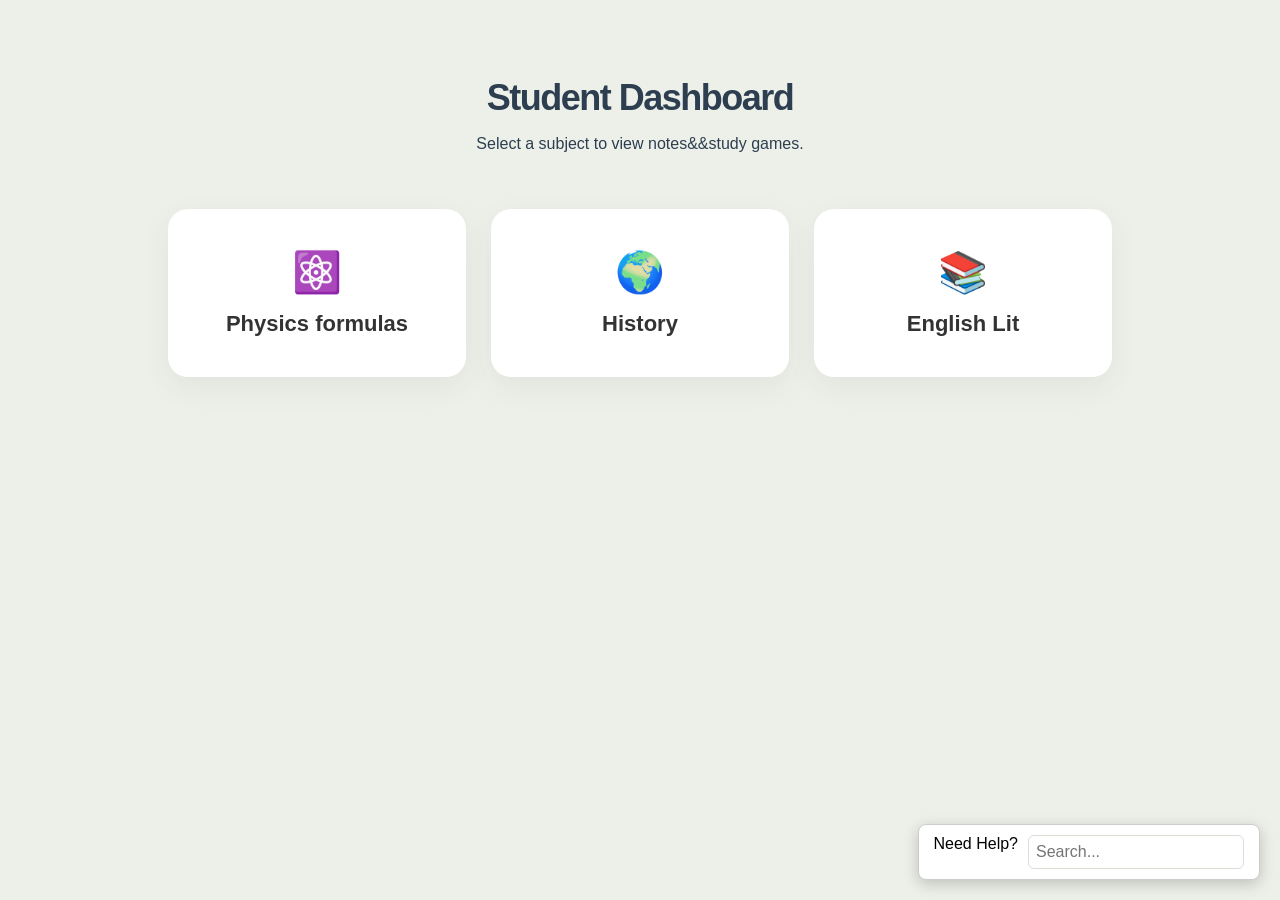
==== index.html @ b59f4414 "Fix Chromebook rendering source formatting" ====
<!DOCTYPE html>
<html lang="en">
<head>
    <meta charset="UTF-8">
    <meta name="viewport" content="width=device-width, initial-scale=1.0">
    <title>Student Study Portal</title>
    <style>
        /* --- GENERAL ACADEMIC THEME --- */
        body { margin: 0; padding: 0; font-family: 'Helvetica Neue', Arial, sans-serif; background-color: #e9ecef; height: 100vh; overflow: hidden; }
        #app-container { width: 100%; height: 100vh; display: flex; justify-content: center; }

        /* --- 1. HOME DASHBOARD --- */
        #home-view { width: 100%; max-width: 1000px; padding: 40px; display: flex; flex-direction: column; align-items: center; }
        #home-header { text-align: center; margin-bottom: 40px; color: #2c3e50; }
        #home-header h1 { font-size: 36px; margin: 0 0 10px 0; }
        
        #subject-grid { display: grid; grid-template-columns: repeat(auto-fit, minmax(250px, 1fr)); gap: 25px; width: 100%; }
        .subject-card { background: #fff; border-radius: 10px; padding: 30px 20px; text-align: center; box-shadow: 0 4px 6px rgba(0,0,0,0.05); cursor: pointer; border: 2px solid transparent; transition: all 0.2s; }
        .subject-card:hover { transform: translateY(-5px); box-shadow: 0 8px 15px rgba(0,0,0,0.1); border-color: #0d6efd; }
        .subject-icon { font-size: 40px; margin-bottom: 15px; }
        .subject-title { font-size: 22px; font-weight: bold; color: #333; margin: 0; }

        /* --- 2. SUBJECT VIEW & SIDEBAR --- */
        #subject-view { display: none; width: 100%; max-width: 1200px; background: #ffffff; box-shadow: 0 0 20px rgba(0,0,0,0.1); }
        #sidebar { width: 280px; background: #f8f9fa; border-right: 2px solid #dee2e6; display: flex; flex-direction: column; }
        #sidebar-header { padding: 20px; background: #2c3e50; color: white; font-size: 20px; font-weight: bold; text-align: center; }
        .unit-list { list-style: none; padding: 0; margin: 0; overflow-y: auto; flex-grow: 1; }
        .unit-item { padding: 15px 20px; border-bottom: 1px solid #e9ecef; cursor: pointer; color: #495057; font-weight: 500; }
        .unit-item:hover { background: #e2e6ea; }
        .unit-item.active { background: #d3e2f2; color: #0d6efd; border-left: 4px solid #0d6efd; }
        #btn-back-home { background: #e9ecef; border: none; padding: 15px; font-weight: bold; cursor: pointer; border-top: 2px solid #dee2e6; }
        #btn-back-home:hover { background: #dee2e6; }

        /* --- 3. MAIN CONTENT & TABS --- */
        #main-content { flex-grow: 1; display: flex; flex-direction: column; }
        #study-tabs { display: flex; background: #e9ecef; border-bottom: 2px solid #ccc; }
        .tab-btn { padding: 15px 30px; border: none; background: transparent; font-size: 16px; font-weight: bold; cursor: pointer; color: #555; }
        .tab-btn.active { background: #fff; color: #0d6efd; border-bottom: 3px solid #0d6efd; }
        .study-pane { display: none; flex-grow: 1; padding: 40px; overflow-y: auto; }
        .study-pane.active { display: block; }

        /* Notes Mode */
        #pane-notes { background-image: repeating-linear-gradient(transparent, transparent 29px, #00bfff 30px); background-size: 100% 30px; line-height: 30px; font-family: 'Georgia', serif; font-size: 18px; }
        #pane-notes h1 { background: white; display: inline-block; margin-top: 0; border-bottom: 2px solid #2c3e50; }
        #pane-notes p, #pane-notes ul, #pane-notes li { background: white; display: inline; box-shadow: 10px 0 0 white, -10px 0 0 white; }

        /* Flashcards Mode */
        #pane-flashcards { display: none; align-items: center; justify-content: center; flex-direction: column; background: #f4f6f8; }
        .flashcard-container { width: 500px; height: 300px; perspective: 1000px; cursor: pointer; margin-bottom: 20px; }
        .flashcard { width: 100%; height: 100%; transition: transform 0.6s; transform-style: preserve-3d; position: relative; }
        .flashcard.is-flipped { transform: rotateY(180deg); }
        .card-face { width: 100%; height: 100%; position: absolute; backface-visibility: hidden; display: flex; align-items: center; justify-content: center; padding: 30px; box-sizing: border-box; border-radius: 15px; box-shadow: 0 5px 15px rgba(0,0,0,0.1); font-size: 24px; text-align: center; background: white; border: 2px solid #dee2e6; }
        .card-back { transform: rotateY(180deg); background: #d3e2f2; color: #0d6efd; border-color: #0d6efd; font-size: 20px; overflow-y: auto;}
        .card-controls button { padding: 10px 20px; font-size: 16px; margin: 0 10px; cursor: pointer; }

        /* Match Mode */
        #pane-match { background: #f4f6f8; }
        .match-grid { display: grid; grid-template-columns: repeat(4, 1fr); gap: 15px; }
        .match-card { background: white; border: 2px solid #ccc; border-radius: 8px; padding: 20px; text-align: center; cursor: pointer; user-select: none; font-size: 14px; display: flex; align-items: center; justify-content: center; min-height: 80px; }
        .match-card.selected { border-color: #0d6efd; background: #e9ecef; }
        .match-card.matched { visibility: hidden; }

        /* --- 4. SECRET & ARCADE --- */
        #help-bar { position: fixed; bottom: 20px; right: 20px; background: white; padding: 10px 15px; border-radius: 8px; box-shadow: 0 4px 15px rgba(0,0,0,0.2); display: flex; gap: 10px; border: 1px solid #ccc; z-index: 100; }
        #arcade-portal { display: none; width: 100%; height: 100vh; background-color: #000; color: #fff; flex-direction: column; font-family: 'Courier New', Courier, monospace; }
        #game-header { padding: 15px; display: flex; justify-content: center; gap: 20px; background: #111; border-bottom: 2px solid #00ffcc; position: relative;}
        .game-tab { background: #222; border: 1px solid #555; padding: 10px 20px; cursor: pointer; font-weight: bold; }
        .game-tab.active { border-color: #00ffcc; color: #00ffcc; }
        #btn-exit-arcade { position: absolute; right: 20px; top: 15px; background: #ff4444; border: none; padding: 10px; cursor: pointer; font-weight: bold;}
        #game-container { flex-grow: 1; position: relative; display: flex; }
        canvas { flex-grow: 1; display: block; }
        #leaderboard-panel { width: 250px; background: #111; border-left: 2px solid #00ffcc; padding: 15px; overflow-y: auto; box-sizing: border-box; }
        #game-overlay { position: absolute; top: 0; left: 0; right: 250px; bottom: 0; background: rgba(0,0,0,0.85); display: flex; flex-direction: column; align-items: center; justify-content: center; z-index: 10;}
        .btn-arcade { background: #00ffcc; color: black; border: none; padding: 15px 30px; font-size: 18px; font-weight: bold; cursor: pointer; margin-top: 20px; transition: 0.2s;}
        .btn-arcade:hover { background: #00cca3; transform: scale(1.05); }
    /* Alpine arcade — all artwork is drawn locally on the canvas. */
:root { color-scheme: light; --cream:#f4f0d9; --accent:#e6c884; --ink:#152b28; }
* { box-sizing:border-box; } button,input { font:inherit; } button { touch-action:manipulation; } button:focus-visible,[tabindex]:focus-visible { outline:3px solid #dba842; outline-offset:4px; }
body { background:#edf0e9; } #home-view { padding:clamp(24px,6vw,80px) 28px; overflow:auto; } #home-header h1 { letter-spacing:-1.5px; } .subject-card { border-radius:20px; padding:38px 22px; box-shadow:0 10px 30px #243e2810; } #subject-view,#main-content { min-width:0; } #help-bar { max-width:calc(100% - 24px); } #secret-input { min-width:0; border:1px solid #d8dfd4; border-radius:6px; padding:7px; }
#arcade-portal { font-family:system-ui,-apple-system,'Segoe UI',sans-serif; background:#142a26; height:100dvh; color:var(--cream); }
#game-header { min-height:76px; flex-shrink:0; align-items:center; justify-content:flex-start; padding:16px 26px; gap:12px; background:#142a26; border-bottom:1px solid #ffffff15; }
.game-tab { font-size:13px; border:1px solid #ffffff20; border-radius:8px; color:#b5c5b9; background:transparent; padding:11px 18px; } .game-tab.active { color:#f3d38e; border-color:#b79a60; background:#e4c57e10; } #btn-exit-arcade { position:static; margin-left:auto; color:#b5c5b9; background:transparent; font-size:12px; border-radius:6px; }
#game-container { min-height:0; overflow:hidden; } #game-canvas { min-width:0; width:0; height:100%; background:#d9e7ed; }
#leaderboard-panel { width:278px; flex:0 0 278px; padding:28px 24px; background:#172f2a; border-left:1px solid #ffffff12; }
.eyebrow { font-size:10px; letter-spacing:2.5px; color:#bdc4a8; font-weight:700; }.garage-title { font-size:29px; font-weight:650; letter-spacing:-1px; margin:8px 0 12px; }.garage-copy { color:#aebfb0; font-size:12px; line-height:1.8; }.garage-car { width:100%; color:inherit; background:transparent; text-align:left; font:inherit; border:1px solid #ffffff12; border-radius:10px; padding:15px 12px; margin:10px 0; display:flex; align-items:center; gap:12px; }.garage-car:not(:disabled){cursor:pointer}.garage-car:not(:disabled):hover{background:#ffffff09;border-color:#ffffff35}.garage-car:focus-visible{outline:2px solid #e8d18c;outline-offset:2px}.garage-car.current { background:#ddc27b12; border-color:#b4a36c; }.garage-car.locked{opacity:.52}.car-swatch { width:36px; height:19px; border-radius:5px; border:3px solid #192e2f; outline:1px solid #ffffff20; box-shadow:0 4px #0c1d1a; }.garage-car b { font-size:12px; display:block; }.garage-car small { display:block; margin-top:5px; font-size:10px; color:#aebfb0; }.garage-car .owned { margin-left:auto; color:#ddc582; font-size:12px; }
#upgrade-button { width:100%; border:0; border-radius:8px; background:#e6c884; color:#25332b; font-size:12px; font-weight:750; padding:13px 5px; margin-top:8px; cursor:pointer; } #upgrade-button:disabled { opacity:.45; cursor:default; }.controls-note { padding-top:20px; margin-top:22px; border-top:1px solid #ffffff12; color:#b1c0b3; font-size:11px; line-height:2.2; }.controls-note kbd { color:#f2ecd4; }.best-row { display:flex; justify-content:space-between; margin-top:23px; font-size:10px; letter-spacing:1px; color:#c2c8b0; }
.clear-progress-zone{margin-top:26px;padding:20px 0 12px;border-top:1px solid #ffffff12}.clear-progress-zone p{margin:0 0 10px;color:#91a39a;font-size:10px;line-height:1.55}.clear-progress-button{width:100%;padding:11px 8px;border:1px solid #ffffff24;border-radius:8px;background:transparent;color:#aebbb4;font:650 11px system-ui;cursor:pointer}.clear-progress-button:hover{border-color:#d6967b;color:#f2c5b3;background:#a94c3214}.clear-progress-button.armed{border-color:#df7e62;color:#ffd0c2;background:#c6533728}
.location-select{margin-top:20px;padding-top:18px;border-top:1px solid #ffffff12}.location-select h4{margin:0 0 5px;font-size:11px;letter-spacing:1.2px;color:#e9e2bd}.location-select p{margin:0 0 10px;color:#91a39a;font-size:10px;line-height:1.5}.location-options{display:grid;grid-template-columns:repeat(3,1fr);gap:6px}.location-options button{padding:9px 3px;border:1px solid #ffffff20;border-radius:7px;background:#ffffff08;color:#d8dfd4;font:700 9px system-ui;cursor:pointer}.location-options button:hover:not(:disabled),.location-options button.current{border-color:#e2c576;background:#d5b45b24;color:#fff0b8}.location-options button:disabled{opacity:.38;cursor:default}.location-select.locked{opacity:.65}
#game-overlay { right:278px; background:linear-gradient(135deg,#132d27e8,#132d2794); backdrop-filter:blur(3px); padding:24px; text-align:center; } #overlay-title { max-width:570px; font-size:clamp(35px,5vw,70px); letter-spacing:-3px; line-height:1.02; margin:0 0 24px; color:#f8efd2; font-weight:750; } #overlay-desc { max-width:410px; font-size:14px; color:#d1dbc4; line-height:1.9; } .btn-arcade { border-radius:9px; padding:15px 34px; font-size:14px; font-family:inherit; background:#e6c884; color:#233b2f; }.btn-arcade:hover { background:#f1dca5; transform:translateY(-2px); }
#drift-hud { position:absolute; top:22px; left:24px; right:302px; display:flex; gap:25px; pointer-events:none; padding:17px 20px; border:1px solid #fff2; border-radius:12px; background:#132a25dd; backdrop-filter:blur(8px); }.hud-stat { display:flex; flex-direction:column; gap:4px; }.hud-stat span { font-size:9px; letter-spacing:1.8px; color:#bac6ac; }.hud-stat strong { font-size:27px; line-height:1; font-variant-numeric:tabular-nums; color:#f6edcf; }.hud-stat.speed { margin-left:auto; flex-direction:row; align-items:baseline; }.speed span { letter-spacing:.5px; }#hud-power-wrap{display:none;min-width:106px}#hud-power-wrap.active{display:flex}#hud-power{font-size:14px;color:#9fe9ff;letter-spacing:.5px;text-shadow:0 0 12px #6ee7ff80}
#road-label { position:absolute; bottom:27px; left:26px; color:#f8f0d3; text-shadow:0 2px 5px #102c21; font-size:12px; letter-spacing:2px; font-weight:750; pointer-events:none; } #road-label span { display:block; font-size:8px; letter-spacing:1.6px; margin-top:8px; opacity:.8; } #drift-message { position:absolute; top:124px; left:24px; right:302px; text-align:center; font-size:20px; font-weight:750; color:#f5dd96; text-shadow:0 2px 5px #132d27; pointer-events:none; } #pause-button { position:absolute; right:302px; bottom:24px; background:#172f2ae8; color:#f1e7c9; border:1px solid #fff3; border-radius:8px; padding:9px 15px; cursor:pointer; }
#touch-controls { display:none; position:absolute; bottom:16px; left:12px; right:12px; justify-content:space-between; gap:10px; } #touch-controls>div { display:flex; gap:7px; } #touch-controls button { border:1px solid #ffffff55; background:#172f2ade; color:#fff0c3; border-radius:12px; height:54px; min-width:49px; font-size:10px; font-weight:750; touch-action:none; user-select:none; } #touch-controls .gas { background:#ddc580; color:#17332b; } #touch-controls button:active { background:#8b9b68; }
#old-physics-control{position:absolute;left:16px;bottom:150px;display:flex;align-items:center;gap:8px;padding:9px 12px;border:1px solid #ffffff44;border-radius:10px;background:#172f2ade;color:#fff0c3;font:12px system-ui;cursor:pointer;} #old-physics-toggle{accent-color:#ddc580;} .is-zombies #old-physics-control{display:none;}
.is-zombies #drift-hud,.is-zombies #road-label,.is-zombies #drift-message,.is-zombies #touch-controls { display:none!important; }
@media(max-width:1000px) { #leaderboard-panel { width:220px; flex-basis:220px; padding:20px 16px; } #game-overlay { right:220px; } #drift-hud,#drift-message { right:240px; } #pause-button { right:240px; } }
@media(max-width:720px) { #game-header { min-height:62px; padding:10px; gap:5px; } .game-tab { padding:10px; font-size:11px; } #btn-exit-arcade { font-size:10px; padding:6px; } #leaderboard-panel { display:none; } #game-overlay { right:0; } #drift-hud { top:12px; left:12px; right:12px; padding:13px; } #drift-message { left:12px; right:12px; top:102px; } #pause-button { right:12px; bottom:85px; } #road-label { bottom:88px; left:15px; font-size:9px; } #touch-controls { display:flex; } #overlay-title { letter-spacing:-1.5px; } #sidebar { width:140px; flex-shrink:0; } .unit-item { padding:12px; font-size:12px; } .study-pane { padding:20px; } .tab-btn { padding:15px 10px; font-size:12px; } .flashcard-container { width:100%; max-width:500px; height:280px; } .card-face { font-size:18px; padding:18px; } .match-grid { grid-template-columns:repeat(2,1fr); } }
@media(pointer:coarse)&&(min-width:721px) { #touch-controls { display:flex; right:240px; } #road-label,#pause-button { bottom:85px; } }
@media(prefers-reduced-motion:reduce) { * { transition:none!important; } }

#game-container:not(.is-zombies) #leaderboard-panel { background:#203743; }
#game-container:not(.is-zombies) #drift-hud { background:#203743ed; }
#game-container:not(.is-zombies) #game-overlay { background:linear-gradient(135deg,#172e40e8,#203c4f91); }
#undead-game-frame { position:absolute; inset:0; z-index:50; width:100%; height:100%; border:0; background:#050606; }
#game-container.is-undead > :not(#undead-game-frame) { display:none!important; }
#undead-game-frame[hidden] { display:none!important; }
#web-undead-frame { position:absolute; inset:0; z-index:51; width:100%; height:100%; border:0; background:#050606; }
#game-container.is-web-undead > :not(#web-undead-frame) { display:none!important; }
#web-undead-frame[hidden] { display:none!important; }
#web-undead-frame { position:absolute; inset:0; z-index:51; width:100%; height:100%; border:0; background:#050606; }
#game-container.is-web-undead > :not(#web-undead-frame) { display:none!important; }
#web-undead-frame[hidden] { display:none!important; }
#web-undead-frame { position:absolute; inset:0; z-index:51; width:100%; height:100%; border:0; background:#050606; }
#game-container.is-web-undead > :not(#web-undead-frame) { display:none!important; }
#web-undead-frame[hidden] { display:none!important; }
#web-undead-frame { position:absolute; inset:0; z-index:51; width:100%; height:100%; border:0; background:#050606; }
#game-container.is-web-undead > :not(#web-undead-frame) { display:none!important; }
#web-undead-frame[hidden] { display:none!important; }
#web-undead-frame { position:absolute; inset:0; z-index:51; width:100%; height:100%; border:0; background:#050606; }
#game-container.is-web-undead > :not(#web-undead-frame) { display:none!important; }
#web-undead-frame[hidden] { display:none!important; }

/* KaTeX font styles. KaTeX is MIT licensed; bundled fonts retain their original license. */
@font-face{font-family:KaTeX_AMS;font-style:normal;font-weight:400;src:url([data-uri]) format("woff2"),url([data-uri]) format("woff"),url([data-uri]) format("truetype")}@font-face{font-family:KaTeX_Caligraphic;font-style:normal;font-weight:700;src:url([data-uri]) format("woff2"),url([data-uri]) format("woff"),url([data-uri]) format("truetype")}@font-face{font-family:KaTeX_Caligraphic;font-style:normal;font-weight:400;src:url([data-uri]) format("woff2"),url([data-uri]) format("woff"),url([data-uri]) format("truetype")}@font-face{font-family:KaTeX_Fraktur;font-style:normal;font-weight:700;src:url([data-uri]) format("woff2"),url([data-uri]) format("woff"),url([data-uri]) format("truetype")}@font-face{font-family:KaTeX_Fraktur;font-style:normal;font-weight:400;src:url([data-uri]) format("woff2"),url([data-uri]) format("woff"),url([data-uri]) format("truetype")}@font-face{font-family:KaTeX_Main;font-style:normal;font-weight:700;src:url([data-uri]) format("woff2"),url([data-uri]) format("woff"),url([data-uri]) format("truetype")}@font-face{font-family:KaTeX_Main;font-style:italic;font-weight:700;src:url([data-uri]) format("woff2"),url([data-uri]) format("woff"),url([data-uri]) format("truetype")}@font-face{font-family:KaTeX_Main;font-style:italic;font-weight:400;src:url([data-uri]) format("woff2"),url([data-uri]) format("woff"),url([data-uri]) format("truetype")}@font-face{font-family:KaTeX_Main;font-style:normal;font-weight:400;src:url([data-uri]) format("woff2"),url([data-uri]) format("woff"),url([data-uri]) format("truetype")}@font-face{font-family:KaTeX_Math;font-style:italic;font-weight:700;src:url([data-uri]) format("woff2"),url([data-uri]) format("woff"),url([data-uri]) format("truetype")}@font-face{font-family:KaTeX_Math;font-style:italic;font-weight:400;src:url([data-uri]) format("woff2"),url([data-uri]) format("woff"),url([data-uri]) format("truetype")}@font-face{font-family:"KaTeX_SansSerif";font-style:normal;font-weight:700;src:url([data-uri]) format("woff2"),url([data-uri]) format("woff"),url([data-uri]) format("truetype")}@font-face{font-family:"KaTeX_SansSerif";font-style:italic;font-weight:400;src:url([data-uri]) format("woff2"),url([data-uri]) format("woff"),url([data-uri]) format("truetype")}@font-face{font-family:"KaTeX_SansSerif";font-style:normal;font-weight:400;src:url([data-uri]) format("woff2"),url([data-uri]) format("woff"),url([data-uri]) format("truetype")}@font-face{font-family:KaTeX_Script;font-style:normal;font-weight:400;src:url([data-uri]) format("woff2"),url([data-uri]) format("woff"),url([data-uri]) format("truetype")}@font-face{font-family:KaTeX_Size1;font-style:normal;font-weight:400;src:url([data-uri]) format("woff2"),url([data-uri]) format("woff"),url([data-uri]) format("truetype")}@font-face{font-family:KaTeX_Size2;font-style:normal;font-weight:400;src:url([data-uri]) format("woff2"),url([data-uri]) format("woff"),url([data-uri]) format("truetype")}@font-face{font-family:KaTeX_Size3;font-style:normal;font-weight:400;src:url([data-uri]) format("woff2"),url([data-uri]) format("woff"),url([data-uri]) format("truetype")}@font-face{font-family:KaTeX_Size4;font-style:normal;font-weight:400;src:url([data-uri]) format("woff2"),url([data-uri]) format("woff"),url([data-uri]) format("truetype")}@font-face{font-family:KaTeX_Typewriter;font-style:normal;font-weight:400;src:url([data-uri]) format("woff2"),url([data-uri]) format("woff"),url([data-uri]) format("truetype")}.katex{font:normal 1.21em KaTeX_Main,Times New Roman,serif;line-height:1.2;text-indent:0;text-rendering:auto}.katex *{-ms-high-contrast-adjust:none!important;border-color:currentColor}.katex .katex-version:after{content:"0.16.22"}.katex .katex-mathml{clip:rect(1px,1px,1px,1px);border:0;height:1px;overflow:hidden;padding:0;position:absolute;width:1px}.katex .katex-html>.newline{display:block}.katex .base{position:relative;white-space:nowrap;width:-webkit-min-content;width:-moz-min-content;width:min-content}.katex .base,.katex .strut{display:inline-block}.katex .textbf{font-weight:700}.katex .textit{font-style:italic}.katex .textrm{font-family:KaTeX_Main}.katex .textsf{font-family:KaTeX_SansSerif}.katex .texttt{font-family:KaTeX_Typewriter}.katex .mathnormal{font-family:KaTeX_Math;font-style:italic}.katex .mathit{font-family:KaTeX_Main;font-style:italic}.katex .mathrm{font-style:normal}.katex .mathbf{font-family:KaTeX_Main;font-weight:700}.katex .boldsymbol{font-family:KaTeX_Math;font-style:italic;font-weight:700}.katex .amsrm,.katex .mathbb,.katex .textbb{font-family:KaTeX_AMS}.katex .mathcal{font-family:KaTeX_Caligraphic}.katex .mathfrak,.katex .textfrak{font-family:KaTeX_Fraktur}.katex .mathboldfrak,.katex .textboldfrak{font-family:KaTeX_Fraktur;font-weight:700}.katex .mathtt{font-family:KaTeX_Typewriter}.katex .mathscr,.katex .textscr{font-family:KaTeX_Script}.katex .mathsf,.katex .textsf{font-family:KaTeX_SansSerif}.katex .mathboldsf,.katex .textboldsf{font-family:KaTeX_SansSerif;font-weight:700}.katex .mathitsf,.katex .mathsfit,.katex .textitsf{font-family:KaTeX_SansSerif;font-style:italic}.katex .mainrm{font-family:KaTeX_Main;font-style:normal}.katex .vlist-t{border-collapse:collapse;display:inline-table;table-layout:fixed}.katex .vlist-r{display:table-row}.katex .vlist{display:table-cell;position:relative;vertical-align:bottom}.katex .vlist>span{display:block;height:0;position:relative}.katex .vlist>span>span{display:inline-block}.katex .vlist>span>.pstrut{overflow:hidden;width:0}.katex .vlist-t2{margin-right:-2px}.katex .vlist-s{display:table-cell;font-size:1px;min-width:2px;vertical-align:bottom;width:2px}.katex .vbox{align-items:baseline;display:inline-flex;flex-direction:column}.katex .hbox{width:100%}.katex .hbox,.katex .thinbox{display:inline-flex;flex-direction:row}.katex .thinbox{max-width:0;width:0}.katex .msupsub{text-align:left}.katex .mfrac>span>span{text-align:center}.katex .mfrac .frac-line{border-bottom-style:solid;display:inline-block;width:100%}.katex .hdashline,.katex .hline,.katex .mfrac .frac-line,.katex .overline .overline-line,.katex .rule,.katex .underline .underline-line{min-height:1px}.katex .mspace{display:inline-block}.katex .clap,.katex .llap,.katex .rlap{position:relative;width:0}.katex .clap>.inner,.katex .llap>.inner,.katex .rlap>.inner{position:absolute}.katex .clap>.fix,.katex .llap>.fix,.katex .rlap>.fix{display:inline-block}.katex .llap>.inner{right:0}.katex .clap>.inner,.katex .rlap>.inner{left:0}.katex .clap>.inner>span{margin-left:-50%;margin-right:50%}.katex .rule{border:0 solid;display:inline-block;position:relative}.katex .hline,.katex .overline .overline-line,.katex .underline .underline-line{border-bottom-style:solid;display:inline-block;width:100%}.katex .hdashline{border-bottom-style:dashed;display:inline-block;width:100%}.katex .sqrt>.root{margin-left:.2777777778em;margin-right:-.5555555556em}.katex .fontsize-ensurer.reset-size1.size1,.katex .sizing.reset-size1.size1{font-size:1em}.katex .fontsize-ensurer.reset-size1.size2,.katex .sizing.reset-size1.size2{font-size:1.2em}.katex .fontsize-ensurer.reset-size1.size3,.katex .sizing.reset-size1.size3{font-size:1.4em}.katex .fontsize-ensurer.reset-size1.size4,.katex .sizing.reset-size1.size4{font-size:1.6em}.katex .fontsize-ensurer.reset-size1.size5,.katex .sizing.reset-size1.size5{font-size:1.8em}.katex .fontsize-ensurer.reset-size1.size6,.katex .sizing.reset-size1.size6{font-size:2em}.katex .fontsize-ensurer.reset-size1.size7,.katex .sizing.reset-size1.size7{font-size:2.4em}.katex .fontsize-ensurer.reset-size1.size8,.katex .sizing.reset-size1.size8{font-size:2.88em}.katex .fontsize-ensurer.reset-size1.size9,.katex .sizing.reset-size1.size9{font-size:3.456em}.katex .fontsize-ensurer.reset-size1.size10,.katex .sizing.reset-size1.size10{font-size:4.148em}.katex .fontsize-ensurer.reset-size1.size11,.katex .sizing.reset-size1.size11{font-size:4.976em}.katex .fontsize-ensurer.reset-size2.size1,.katex .sizing.reset-size2.size1{font-size:.8333333333em}.katex .fontsize-ensurer.reset-size2.size2,.katex .sizing.reset-size2.size2{font-size:1em}.katex .fontsize-ensurer.reset-size2.size3,.katex .sizing.reset-size2.size3{font-size:1.1666666667em}.katex .fontsize-ensurer.reset-size2.size4,.katex .sizing.reset-size2.size4{font-size:1.3333333333em}.katex .fontsize-ensurer.reset-size2.size5,.katex .sizing.reset-size2.size5{font-size:1.5em}.katex .fontsize-ensurer.reset-size2.size6,.katex .sizing.reset-size2.size6{font-size:1.6666666667em}.katex .fontsize-ensurer.reset-size2.size7,.katex .sizing.reset-size2.size7{font-size:2em}.katex .fontsize-ensurer.reset-size2.size8,.katex .sizing.reset-size2.size8{font-size:2.4em}.katex .fontsize-ensurer.reset-size2.size9,.katex .sizing.reset-size2.size9{font-size:2.88em}.katex .fontsize-ensurer.reset-size2.size10,.katex .sizing.reset-size2.size10{font-size:3.4566666667em}.katex .fontsize-ensurer.reset-size2.size11,.katex .sizing.reset-size2.size11{font-size:4.1466666667em}.katex .fontsize-ensurer.reset-size3.size1,.katex .sizing.reset-size3.size1{font-size:.7142857143em}.katex .fontsize-ensurer.reset-size3.size2,.katex .sizing.reset-size3.size2{font-size:.8571428571em}.katex .fontsize-ensurer.reset-size3.size3,.katex .sizing.reset-size3.size3{font-size:1em}.katex .fontsize-ensurer.reset-size3.size4,.katex .sizing.reset-size3.size4{font-size:1.1428571429em}.katex .fontsize-ensurer.reset-size3.size5,.katex .sizing.reset-size3.size5{font-size:1.2857142857em}.katex .fontsize-ensurer.reset-size3.size6,.katex .sizing.reset-size3.size6{font-size:1.4285714286em}.katex .fontsize-ensurer.reset-size3.size7,.katex .sizing.reset-size3.size7{font-size:1.7142857143em}.katex .fontsize-ensurer.reset-size3.size8,.katex .sizing.reset-size3.size8{font-size:2.0571428571em}.katex .fontsize-ensurer.reset-size3.size9,.katex .sizing.reset-size3.size9{font-size:2.4685714286em}.katex .fontsize-ensurer.reset-size3.size10,.katex .sizing.reset-size3.size10{font-size:2.9628571429em}.katex .fontsize-ensurer.reset-size3.size11,.katex .sizing.reset-size3.size11{font-size:3.5542857143em}.katex .fontsize-ensurer.reset-size4.size1,.katex .sizing.reset-size4.size1{font-size:.625em}.katex .fontsize-ensurer.reset-size4.size2,.katex .sizing.reset-size4.size2{font-size:.75em}.katex .fontsize-ensurer.reset-size4.size3,.katex .sizing.reset-size4.size3{font-size:.875em}.katex .fontsize-ensurer.reset-size4.size4,.katex .sizing.reset-size4.size4{font-size:1em}.katex .fontsize-ensurer.reset-size4.size5,.katex .sizing.reset-size4.size5{font-size:1.125em}.katex .fontsize-ensurer.reset-size4.size6,.katex .sizing.reset-size4.size6{font-size:1.25em}.katex .fontsize-ensurer.reset-size4.size7,.katex .sizing.reset-size4.size7{font-size:1.5em}.katex .fontsize-ensurer.reset-size4.size8,.katex .sizing.reset-size4.size8{font-size:1.8em}.katex .fontsize-ensurer.reset-size4.size9,.katex .sizing.reset-size4.size9{font-size:2.16em}.katex .fontsize-ensurer.reset-size4.size10,.katex .sizing.reset-size4.size10{font-size:2.5925em}.katex .fontsize-ensurer.reset-size4.size11,.katex .sizing.reset-size4.size11{font-size:3.11em}.katex .fontsize-ensurer.reset-size5.size1,.katex .sizing.reset-size5.size1{font-size:.5555555556em}.katex .fontsize-ensurer.reset-size5.size2,.katex .sizing.reset-size5.size2{font-size:.6666666667em}.katex .fontsize-ensurer.reset-size5.size3,.katex .sizing.reset-size5.size3{font-size:.7777777778em}.katex .fontsize-ensurer.reset-size5.size4,.katex .sizing.reset-size5.size4{font-size:.8888888889em}.katex .fontsize-ensurer.reset-size5.size5,.katex .sizing.reset-size5.size5{font-size:1em}.katex .fontsize-ensurer.reset-size5.size6,.katex .sizing.reset-size5.size6{font-size:1.1111111111em}.katex .fontsize-ensurer.reset-size5.size7,.katex .sizing.reset-size5.size7{font-size:1.3333333333em}.katex .fontsize-ensurer.reset-size5.size8,.katex .sizing.reset-size5.size8{font-size:1.6em}.katex .fontsize-ensurer.reset-size5.size9,.katex .sizing.reset-size5.size9{font-size:1.92em}.katex .fontsize-ensurer.reset-size5.size10,.katex .sizing.reset-size5.size10{font-size:2.3044444444em}.katex .fontsize-ensurer.reset-size5.size11,.katex .sizing.reset-size5.size11{font-size:2.7644444444em}.katex .fontsize-ensurer.reset-size6.size1,.katex .sizing.reset-size6.size1{font-size:.5em}.katex .fontsize-ensurer.reset-size6.size2,.katex .sizing.reset-size6.size2{font-size:.6em}.katex .fontsize-ensurer.reset-size6.size3,.katex .sizing.reset-size6.size3{font-size:.7em}.katex .fontsize-ensurer.reset-size6.size4,.katex .sizing.reset-size6.size4{font-size:.8em}.katex .fontsize-ensurer.reset-size6.size5,.katex .sizing.reset-size6.size5{font-size:.9em}.katex .fontsize-ensurer.reset-size6.size6,.katex .sizing.reset-size6.size6{font-size:1em}.katex .fontsize-ensurer.reset-size6.size7,.katex .sizing.reset-size6.size7{font-size:1.2em}.katex .fontsize-ensurer.reset-size6.size8,.katex .sizing.reset-size6.size8{font-size:1.44em}.katex .fontsize-ensurer.reset-size6.size9,.katex .sizing.reset-size6.size9{font-size:1.728em}.katex .fontsize-ensurer.reset-size6.size10,.katex .sizing.reset-size6.size10{font-size:2.074em}.katex .fontsize-ensurer.reset-size6.size11,.katex .sizing.reset-size6.size11{font-size:2.488em}.katex .fontsize-ensurer.reset-size7.size1,.katex .sizing.reset-size7.size1{font-size:.4166666667em}.katex .fontsize-ensurer.reset-size7.size2,.katex .sizing.reset-size7.size2{font-size:.5em}.katex .fontsize-ensurer.reset-size7.size3,.katex .sizing.reset-size7.size3{font-size:.5833333333em}.katex .fontsize-ensurer.reset-size7.size4,.katex .sizing.reset-size7.size4{font-size:.6666666667em}.katex .fontsize-ensurer.reset-size7.size5,.katex .sizing.reset-size7.size5{font-size:.75em}.katex .fontsize-ensurer.reset-size7.size6,.katex .sizing.reset-size7.size6{font-size:.8333333333em}.katex .fontsize-ensurer.reset-size7.size7,.katex .sizing.reset-size7.size7{font-size:1em}.katex .fontsize-ensurer.reset-size7.size8,.katex .sizing.reset-size7.size8{font-size:1.2em}.katex .fontsize-ensurer.reset-size7.size9,.katex .sizing.reset-size7.size9{font-size:1.44em}.katex .fontsize-ensurer.reset-size7.size10,.katex .sizing.reset-size7.size10{font-size:1.7283333333em}.katex .fontsize-ensurer.reset-size7.size11,.katex .sizing.reset-size7.size11{font-size:2.0733333333em}.katex .fontsize-ensurer.reset-size8.size1,.katex .sizing.reset-size8.size1{font-size:.3472222222em}.katex .fontsize-ensurer.reset-size8.size2,.katex .sizing.reset-size8.size2{font-size:.4166666667em}.katex .fontsize-ensurer.reset-size8.size3,.katex .sizing.reset-size8.size3{font-size:.4861111111em}.katex .fontsize-ensurer.reset-size8.size4,.katex .sizing.reset-size8.size4{font-size:.5555555556em}.katex .fontsize-ensurer.reset-size8.size5,.katex .sizing.reset-size8.size5{font-size:.625em}.katex .fontsize-ensurer.reset-size8.size6,.katex .sizing.reset-size8.size6{font-size:.6944444444em}.katex .fontsize-ensurer.reset-size8.size7,.katex .sizing.reset-size8.size7{font-size:.8333333333em}.katex .fontsize-ensurer.reset-size8.size8,.katex .sizing.reset-size8.size8{font-size:1em}.katex .fontsize-ensurer.reset-size8.size9,.katex .sizing.reset-size8.size9{font-size:1.2em}.katex .fontsize-ensurer.reset-size8.size10,.katex .sizing.reset-size8.size10{font-size:1.4402777778em}.katex .fontsize-ensurer.reset-size8.size11,.katex .sizing.reset-size8.size11{font-size:1.7277777778em}.katex .fontsize-ensurer.reset-size9.size1,.katex .sizing.reset-size9.size1{font-size:.2893518519em}.katex .fontsize-ensurer.reset-size9.size2,.katex .sizing.reset-size9.size2{font-size:.3472222222em}.katex .fontsize-ensurer.reset-size9.size3,.katex .sizing.reset-size9.size3{font-size:.4050925926em}.katex .fontsize-ensurer.reset-size9.size4,.katex .sizing.reset-size9.size4{font-size:.462962963em}.katex .fontsize-ensurer.reset-size9.size5,.katex .sizing.reset-size9.size5{font-size:.5208333333em}.katex .fontsize-ensurer.reset-size9.size6,.katex .sizing.reset-size9.size6{font-size:.5787037037em}.katex .fontsize-ensurer.reset-size9.size7,.katex .sizing.reset-size9.size7{font-size:.6944444444em}.katex .fontsize-ensurer.reset-size9.size8,.katex .sizing.reset-size9.size8{font-size:.8333333333em}.katex .fontsize-ensurer.reset-size9.size9,.katex .sizing.reset-size9.size9{font-size:1em}.katex .fontsize-ensurer.reset-size9.size10,.katex .sizing.reset-size9.size10{font-size:1.2002314815em}.katex .fontsize-ensurer.reset-size9.size11,.katex .sizing.reset-size9.size11{font-size:1.4398148148em}.katex .fontsize-ensurer.reset-size10.size1,.katex .sizing.reset-size10.size1{font-size:.2410800386em}.katex .fontsize-ensurer.reset-size10.size2,.katex .sizing.reset-size10.size2{font-size:.2892960463em}.katex .fontsize-ensurer.reset-size10.size3,.katex .sizing.reset-size10.size3{font-size:.337512054em}.katex .fontsize-ensurer.reset-size10.size4,.katex .sizing.reset-size10.size4{font-size:.3857280617em}.katex .fontsize-ensurer.reset-size10.size5,.katex .sizing.reset-size10.size5{font-size:.4339440694em}.katex .fontsize-ensurer.reset-size10.size6,.katex .sizing.reset-size10.size6{font-size:.4821600771em}.katex .fontsize-ensurer.reset-size10.size7,.katex .sizing.reset-size10.size7{font-size:.5785920926em}.katex .fontsize-ensurer.reset-size10.size8,.katex .sizing.reset-size10.size8{font-size:.6943105111em}.katex .fontsize-ensurer.reset-size10.size9,.katex .sizing.reset-size10.size9{font-size:.8331726133em}.katex .fontsize-ensurer.reset-size10.size10,.katex .sizing.reset-size10.size10{font-size:1em}.katex .fontsize-ensurer.reset-size10.size11,.katex .sizing.reset-size10.size11{font-size:1.1996142719em}.katex .fontsize-ensurer.reset-size11.size1,.katex .sizing.reset-size11.size1{font-size:.2009646302em}.katex .fontsize-ensurer.reset-size11.size2,.katex .sizing.reset-size11.size2{font-size:.2411575563em}.katex .fontsize-ensurer.reset-size11.size3,.katex .sizing.reset-size11.size3{font-size:.2813504823em}.katex .fontsize-ensurer.reset-size11.size4,.katex .sizing.reset-size11.size4{font-size:.3215434084em}.katex .fontsize-ensurer.reset-size11.size5,.katex .sizing.reset-size11.size5{font-size:.3617363344em}.katex .fontsize-ensurer.reset-size11.size6,.katex .sizing.reset-size11.size6{font-size:.4019292605em}.katex .fontsize-ensurer.reset-size11.size7,.katex .sizing.reset-size11.size7{font-size:.4823151125em}.katex .fontsize-ensurer.reset-size11.size8,.katex .sizing.reset-size11.size8{font-size:.578778135em}.katex .fontsize-ensurer.reset-size11.size9,.katex .sizing.reset-size11.size9{font-size:.6945337621em}.katex .fontsize-ensurer.reset-size11.size10,.katex .sizing.reset-size11.size10{font-size:.8336012862em}.katex .fontsize-ensurer.reset-size11.size11,.katex .sizing.reset-size11.size11{font-size:1em}.katex .delimsizing.size1{font-family:KaTeX_Size1}.katex .delimsizing.size2{font-family:KaTeX_Size2}.katex .delimsizing.size3{font-family:KaTeX_Size3}.katex .delimsizing.size4{font-family:KaTeX_Size4}.katex .delimsizing.mult .delim-size1>span{font-family:KaTeX_Size1}.katex .delimsizing.mult .delim-size4>span{font-family:KaTeX_Size4}.katex .nulldelimiter{display:inline-block;width:.12em}.katex .delimcenter,.katex .op-symbol{position:relative}.katex .op-symbol.small-op{font-family:KaTeX_Size1}.katex .op-symbol.large-op{font-family:KaTeX_Size2}.katex .accent>.vlist-t,.katex .op-limits>.vlist-t{text-align:center}.katex .accent .accent-body{position:relative}.katex .accent .accent-body:not(.accent-full){width:0}.katex .overlay{display:block}.katex .mtable .vertical-separator{display:inline-block;min-width:1px}.katex .mtable .arraycolsep{display:inline-block}.katex .mtable .col-align-c>.vlist-t{text-align:center}.katex .mtable .col-align-l>.vlist-t{text-align:left}.katex .mtable .col-align-r>.vlist-t{text-align:right}.katex .svg-align{text-align:left}.katex svg{fill:currentColor;stroke:currentColor;fill-rule:nonzero;fill-opacity:1;stroke-width:1;stroke-linecap:butt;stroke-linejoin:miter;stroke-miterlimit:4;stroke-dasharray:none;stroke-dashoffset:0;stroke-opacity:1;display:block;height:inherit;position:absolute;width:100%}.katex svg path{stroke:none}.katex img{border-style:none;max-height:none;max-width:none;min-height:0;min-width:0}.katex .stretchy{display:block;overflow:hidden;position:relative;width:100%}.katex .stretchy:after,.katex .stretchy:before{content:""}.katex .hide-tail{overflow:hidden;position:relative;width:100%}.katex .halfarrow-left{left:0;overflow:hidden;position:absolute;width:50.2%}.katex .halfarrow-right{overflow:hidden;position:absolute;right:0;width:50.2%}.katex .brace-left{left:0;overflow:hidden;position:absolute;width:25.1%}.katex .brace-center{left:25%;overflow:hidden;position:absolute;width:50%}.katex .brace-right{overflow:hidden;position:absolute;right:0;width:25.1%}.katex .x-arrow-pad{padding:0 .5em}.katex .cd-arrow-pad{padding:0 .55556em 0 .27778em}.katex .mover,.katex .munder,.katex .x-arrow{text-align:center}.katex .boxpad{padding:0 .3em}.katex .fbox,.katex .fcolorbox{border:.04em solid;box-sizing:border-box}.katex .cancel-pad{padding:0 .2em}.katex .cancel-lap{margin-left:-.2em;margin-right:-.2em}.katex .sout{border-bottom-style:solid;border-bottom-width:.08em}.katex .angl{border-right:.049em solid;border-top:.049em solid;box-sizing:border-box;margin-right:.03889em}.katex .anglpad{padding:0 .03889em}.katex .eqn-num:before{content:"(" counter(katexEqnNo) ")";counter-increment:katexEqnNo}.katex .mml-eqn-num:before{content:"(" counter(mmlEqnNo) ")";counter-increment:mmlEqnNo}.katex .mtr-glue{width:50%}.katex .cd-vert-arrow{display:inline-block;position:relative}.katex .cd-label-left{display:inline-block;position:absolute;right:calc(50% + .3em);text-align:left}.katex .cd-label-right{display:inline-block;left:calc(50% + .3em);position:absolute;text-align:right}.katex-display{display:block;margin:1em 0;text-align:center}.katex-display>.katex{display:block;text-align:center;white-space:nowrap}.katex-display>.katex>.katex-html{display:block;position:relative}.katex-display>.katex>.katex-html>.tag{position:absolute;right:0}.katex-display.leqno>.katex>.katex-html>.tag{left:0;right:auto}.katex-display.fleqn>.katex{padding-left:2em;text-align:left}body{counter-reset:katexEqnNo mmlEqnNo}

#physics-search:not([hidden]){display:block;margin:14px;padding:11px;width:calc(100% - 28px);border:1px solid #ccd8cf;border-radius:8px;font-size:13px}.formula-subject .unit-item{font-size:13px;padding:12px 18px}.formula-subject #pane-notes{background:#f5f7f3;padding:26px}.formula-subject #note-body{display:block;font:15px/1.5 system-ui;background:none;box-shadow:none}.formula-subject #note-title{font:700 27px system-ui;background:none;border:0;margin:0}.formula-intro{color:#66776c;font-size:12px;margin-bottom:24px}.formula-grid{display:grid;grid-template-columns:repeat(auto-fit,minmax(min(100%,300px),1fr));gap:16px}.formula-item{min-width:0;background:#e5f1fb;border:1px solid #dde5dc;border-radius:12px;padding:18px;overflow:auto}.formula-item h3{font:600 12px system-ui;color:#577062;margin:0 0 16px}.formula-item .katex-display{margin:0;text-align:left;overflow-x:auto;overflow-y:hidden;padding:8px 0}.formula-item[hidden],.formula-subject .unit-item[hidden]{display:none}.formula-item code{white-space:pre-wrap}

/* Avoid expensive compositing over a continuously changing canvas. */
#drift-hud,#game-overlay { backdrop-filter:none; }
.formula-item { content-visibility:auto; contain-intrinsic-size:auto 180px; }
#main-content,.study-pane { min-height:0; }
@media(max-height:800px)&&(min-width:721px) {
    #leaderboard-panel { padding-top:16px; padding-bottom:16px; }
    .garage-car { padding:10px; margin:7px 0; }
    .controls-note { margin-top:12px; padding-top:12px; }
}
</style>
</head>
<body>

    <!-- PORTAL -->
    <div id="app-container">
        <!-- HOME -->
        <div id="home-view">
            <div id="home-header">
                <h1>Student Dashboard</h1>
                <p>Select a subject to view notes&&study games.</p>
            </div>
            <div id="subject-grid">
                <div class="subject-card" data-subject="physics">
                    <div class="subject-icon">⚛️</div><h3 class="subject-title">Physics 101</h3>
                </div>
                <div class="subject-card" data-subject="history">
                    <div class="subject-icon">🌍</div><h3 class="subject-title">History</h3>
                </div>
                <div class="subject-card" data-subject="english">
                    <div class="subject-icon">📚</div><h3 class="subject-title">English Lit</h3>
                </div>
            </div>
        </div>

        <!-- SUBJECT NOTES -->
        <div id="subject-view">
            <div id="sidebar">
                <div id="sidebar-header">Subject Name</div>
                <input id="physics-search" hidden type="search" placeholder="Find a physics topic…" aria-label="Find a physics topic"><ul class="unit-list" id="sidebar-unit-list"></ul>
                <button id="btn-back-home">← Back to Dashboard</button>
            </div>
            <div id="main-content">
                <div id="study-tabs">
                    <button class="tab-btn active" data-target="pane-notes">Notes</button>
                    <button class="tab-btn" data-target="pane-flashcards">Flashcards</button>
                    <button class="tab-btn" data-target="pane-match">Match Game</button>
                </div>
                
                <div id="pane-notes" class="study-pane active">
                    <h1 id="note-title">Unit Title</h1><br>
                    <div id="note-body">Select a unit.</div>
                </div>

                <div id="pane-flashcards" class="study-pane">
                    <div class="flashcard-container" id="fc-container">
                        <div class="flashcard" id="fc-card">
                            <div class="card-face card-front" id="fc-front">Term</div>
                            <div class="card-face card-back" id="fc-back">Definition</div>
                        </div>
                    </div>
                    <div class="card-controls">
                        <button id="btn-fc-prev">Previous</button>
                        <span id="fc-counter">1 / 1</span>
                        <button id="btn-fc-next">Next</button>
                    </div>
                </div>

                <div id="pane-match" class="study-pane">
                    <h2 style="text-align:center; margin-top:0;">Match the terms to their definitions!</h2>
                    <div class="match-grid" id="match-grid"></div>
                </div>
            </div>
        </div>
    </div>

    <!-- SECRET TRIGGER -->
    <div id="help-bar">
        <span>Need Help?</span>
        <input type="text" id="secret-input" placeholder="Search..." autocomplete="off">
    </div>

    <!-- ARCADE -->
    <div id="arcade-portal">
        <div id="game-header">
            <button class="game-tab active" data-game="drift">↟ Mountain Pass</button>
            <button class="game-tab" data-game="zombies">Mutant Raid</button>
            <button class="game-tab" type="button" onclick="event.stopImmediatePropagation(); showUndeadGame(this)">Undead Invasion</button>
            <button class="game-tab" type="button" onclick="event.stopImmediatePropagation(); showWebUndeadGame(this)">Undead Invasion Online</button>
            <button class="game-tab" type="button" onclick="event.stopImmediatePropagation(); showWebUndeadGame(this)">Undead Invasion Online</button>
            <button class="game-tab" type="button" onclick="event.stopImmediatePropagation(); showWebUndeadGame(this)">Undead Invasion Online</button>
            <button class="game-tab" type="button" onclick="event.stopImmediatePropagation(); showWebUndeadGame(this)">Undead Invasion Online</button>
            <button class="game-tab" type="button" onclick="event.stopImmediatePropagation(); showWebUndeadGame(this)">Undead Invasion Online</button>
            <button id="btn-exit-arcade">Back to study ↗</button>
        </div>
        <div id="game-container">
            <canvas id="game-canvas" aria-label="Mountain drift driving game"></canvas>
            <iframe id="undead-game-frame" src="undead-invasion.html?embedded=1" title="Undead Invasion" hidden></iframe>
            <iframe id="web-undead-frame" src="https://www.undead-invasion.com/" title="Undead Invasion Online" allow="fullscreen; autoplay" referrerpolicy="strict-origin-when-cross-origin" hidden></iframe>
            <iframe id="web-undead-frame" src="https://www.undead-invasion.com/" title="Undead Invasion Online" allow="fullscreen; autoplay" referrerpolicy="strict-origin-when-cross-origin" hidden></iframe>
            <iframe id="web-undead-frame" src="https://www.undead-invasion.com/" title="Undead Invasion Online" allow="fullscreen; autoplay" referrerpolicy="strict-origin-when-cross-origin" hidden></iframe>
            <iframe id="web-undead-frame" src="https://www.undead-invasion.com/" title="Undead Invasion Online" allow="fullscreen; autoplay" referrerpolicy="strict-origin-when-cross-origin" hidden></iframe>
            <iframe id="web-undead-frame" src="https://www.undead-invasion.com/" title="Undead Invasion Online" allow="fullscreen; autoplay" referrerpolicy="strict-origin-when-cross-origin" hidden></iframe>
            <div id="drift-hud"><div class="hud-stat"><span>DRIFT SCORE</span><strong id="hud-score">0</strong></div><div class="hud-stat"><span>COINS</span><strong id="hud-coins">0</strong></div><div class="hud-stat"><span>DISTANCE</span><strong id="hud-distance">0.00</strong><span>KM</span></div><div class="hud-stat" id="hud-power-wrap"><span>POWER-UP</span><strong id="hud-power"></strong></div><div class="hud-stat speed"><strong id="hud-speed">0</strong><span>KM/H</span></div></div>
            <div id="drift-message" role="status"></div>
            <div id="road-label">↟ PINECREST PASS <span>−8°C · FROZEN PASS</span></div>
            <button id="pause-button" aria-label="Pause game">Ⅱ</button>
            <label id="old-physics-control"><input type="checkbox" id="old-physics-toggle" onchange="setOldDriftPhysics(this.checked)"> old physics(for simon)</label><div id="touch-controls"><div><button data-key="ArrowLeft" aria-label="Steer left">◀</button><button data-key="ArrowRight" aria-label="Steer right">▶</button></div><div><button id="drift-view-button" onclick="toggleDriftView()" aria-label="Toggle third-person camera" aria-pressed="false">3D VIEW · V</button><button id="touch-upgrade" aria-label="Upgrade car">UP</button><button data-key="Space">DRIFT</button><button data-key="ArrowDown">BRAKE</button><button data-key="ArrowUp" class="gas">GAS</button></div></div>
            <div id="leaderboard-panel">
                <!-- Content gets injected dynamically based on game -->
            </div>
            <div id="game-overlay">
                <h2 id="overlay-title">Mountain Pass Drift</h2>
                <p id="overlay-desc" style="text-align: center;">W/Up = Gas | S/Down = Brake<br>A/D = Steer<br><br>Slide sideways at high speeds to score Drift Points.<br>Stay clear of the snowbanks!</p>
                <button class="btn-arcade" id="btn-start">Play Game</button>
            </div>
        </div>
    </div>

    <script>
        // --- 1. COURSE DATA ---
        const COURSE_DATA = {
            physics: {
                title: "Physics 101",
                units: [
                    { 
                        id: 'kinematics', name: 'Unit 1: Kinematics',
                        body: "<p><strong>Kinematics</strong> is the branch of mechanics concerned with motion.</p><br><br><p><strong>Equations:</strong><br>v = v₀ + at<br>Δx = v₀t + ½at²</p>",
                        cards: [ {t: "Velocity", d: "Speed in a given direction"}, {t: "Acceleration", d: "Rate of change of velocity"}, {t: "Displacement", d: "Change in position"} ]
                    },
                    { 
                        id: 'forces', name: 'Unit 2: Forces',
                        body: "<p>A <strong>force</strong> is a push or pull.</p><br><br><p><strong>Newton's Second Law:</strong> F = ma</p>",
                        cards: [ {t: "Force", d: "A push or pull"}, {t: "Inertia", d: "Resistance to change in motion"}, {t: "Mass", d: "Amount of matter in an object"} ]
                    }
                ]
            },
            history: {
                title: "History",
                units: [
                    { 
                        id: 'enlightenment', name: 'Unit 1: Enlightenment',
                        body: "<p>The Enlightenment was an intellectual movement emphasizing reason&&individualism.</p><br><br><p><strong>Key Figures:</strong></p><ul><li><strong>John Locke:</strong> Argued for Natural Rights (Life, Liberty, Property).</li><li><strong>Montesquieu:</strong> Advocated for the Separation of Powers.</li><li><strong>Voltaire:</strong> Championed freedom of speech&&religion.</li><li><strong>Rousseau:</strong> The Social Contract between government&&people.</li></ul>",
                        cards: [ {t: "John Locke", d: "Natural Rights"}, {t: "Montesquieu", d: "Separation of Powers"}, {t: "Voltaire", d: "Freedom of Speech"}, {t: "Rousseau", d: "Social Contract"} ]
                    },
                    { 
                        id: 'american_rev', name: 'Unit 2: American Revolution',
                        body: "<p>A political revolution from 1765-1783 where the 13 colonies broke from the British Empire.</p><br><br><p><strong>Causes:</strong></p><ul><li>Taxation without representation (Stamp Act, Townshend Acts)</li><li>Boston Massacre & Tea Party</li></ul><p><strong>Documents:</strong> The Declaration of Independence (1776) largely authored by Thomas Jefferson.</p>",
                        cards: [ {t: "Stamp Act", d: "Direct tax on paper goods"}, {t: "Thomas Jefferson", d: "Primary author of Declaration of Independence"}, {t: "George Washington", d: "Commander of Continental Army"} ]
                    }
                ]
            },
            english: {
                title: "English Lit",
                units: [
                    { 
                        id: 'vocab1', name: 'Vocab Set 1',
                        body: "<p>Required English Vocabulary - Set 1</p><br><br><ul><li><strong>Hackneyed:</strong> (of a phrase or idea) lacking significance through having been overused; unoriginal&&trite.</li><li><strong>Vacillate:</strong> To waver or be indecisive; to sway between different options, choices, or actions.</li><li><strong>Cordial:</strong> Warm, friendly,&&sincere. Showing genuine goodwill.</li><li><strong>Avarice:</strong> extreme greed for wealth or material gain.</li><li><strong>Bolster:</strong> To support, strengthen, or reinforce; to add substance to an argument, belief, or idea.</li><li><strong>Egregious:</strong> Outstandingly bad; shocking.</li><li><strong>Impetuous:</strong> acting or done quickly&&without thought or care.</li><li><strong>Accommodate:</strong> (of physical space, especially a building) provide lodging or sufficient space for. OR fit in with the wishes or needs of.</li><li><strong>Litany:</strong> a sizable series or set.</li><li><strong>Copious:</strong> abundant in supply or quantity.</li></ul>",
                        cards: [ 
                            {t: "Hackneyed", d: "Lacking significance through having been overused; unoriginal&&trite."}, 
                            {t: "Vacillate", d: "To waver or be indecisive; to sway between different options, choices, or actions."}, 
                            {t: "Cordial", d: "Warm, friendly,&&sincere. Showing genuine goodwill."},
                            {t: "Avarice", d: "Extreme greed for wealth or material gain."},
                            {t: "Bolster", d: "To support, strengthen, or reinforce; to add substance to an argument, belief, or idea."},
                            {t: "Egregious", d: "Outstandingly bad; shocking."},
                            {t: "Impetuous", d: "Acting or done quickly&&without thought or care."},
                            {t: "Accommodate", d: "Provide lodging or sufficient space for. OR fit in with the wishes or needs of."},
                            {t: "Litany", d: "A sizable series or set."},
                            {t: "Copious", d: "Abundant in supply or quantity."}
                        ]
                    }
                ]
            }
        };

        // --- 2. UI LOGIC (TABS, STUDY MODES) ---
        let currentUnitData = null;

        document.querySelectorAll('.subject-card').forEach(c => c.addEventListener('click', e => openSubject(e.currentTarget.dataset.subject)));
        document.getElementById('btn-back-home').addEventListener('click', () => { document.getElementById('subject-view').style.display = 'none'; document.getElementById('home-view').style.display = 'flex'; });

        function openSubject(subjectKey) {
            const course = COURSE_DATA[subjectKey];
            document.getElementById('sidebar-header').innerText = course.title;
            const ul = document.getElementById('sidebar-unit-list');
            ul.innerHTML = '';
            course.units.forEach((unit, idx) => {
                const li = document.createElement('li');
                li.className = 'unit-item' + (idx === 0 ? ' active' : '');
                li.innerText = unit.name;
                li.addEventListener('click', e => {
                    document.querySelectorAll('.unit-item').forEach(i => i.classList.remove('active'));
                    e.target.classList.add('active');
                    loadUnit(unit);
                });
                ul.appendChild(li);
            });
            document.getElementById('home-view').style.display = 'none';
            document.getElementById('subject-view').style.display = 'flex';
            if(course.units.length > 0) loadUnit(course.units[0]);
        }

        function loadUnit(unit) {
            currentUnitData = unit;
            document.getElementById('note-title').innerHTML = unit.name;
            document.getElementById('note-body').innerHTML = unit.body;
            initFlashcards();
            initMatchGame();
        }

        document.querySelectorAll('.tab-btn').forEach(btn => {
            btn.addEventListener('click', e => {
                document.querySelectorAll('.tab-btn').forEach(b => b.classList.remove('active'));
                document.querySelectorAll('.study-pane').forEach(p => { p.classList.remove('active'); p.style.display = 'none';});
                e.target.classList.add('active');
                const target = document.getElementById(e.target.dataset.target);
                target.classList.add('active');
                target.style.display = target.id === 'pane-flashcards' ? 'flex' : 'block';
            });
        });

        // Flashcards Logic
        let fcIndex = 0;
        const fcCard = document.getElementById('fc-card');
        fcCard.addEventListener('click', () => fcCard.classList.toggle('is-flipped'));
        
        function initFlashcards() {
            fcIndex = 0; fcCard.classList.remove('is-flipped'); updateFlashcard();
        }
        function updateFlashcard() {
            if(!currentUnitData || !currentUnitData.cards) return;
            const cards = currentUnitData.cards;
            document.getElementById('fc-front').innerText = cards[fcIndex].t;
            document.getElementById('fc-back').innerText = cards[fcIndex].d;
            document.getElementById('fc-counter').innerText = `${fcIndex + 1} / ${cards.length}`;
            fcCard.classList.remove('is-flipped');
        }
        document.getElementById('btn-fc-prev').addEventListener('click', () => { if(fcIndex > 0) { fcIndex--; updateFlashcard(); } });
        document.getElementById('btn-fc-next').addEventListener('click', () => { if(currentUnitData && fcIndex < currentUnitData.cards.length - 1) { fcIndex++; updateFlashcard(); } });

        // Match Game Logic
        let matchSelected = null;
        function initMatchGame() {
            const grid = document.getElementById('match-grid');
            grid.innerHTML = '';
            if(!currentUnitData || !currentUnitData.cards) return;
            let items = [];
            currentUnitData.cards.forEach((c, i) => {
                items.push({ text: c.t, id: i, type: 'term' }); items.push({ text: c.d, id: i, type: 'def' });
            });
            items.sort(() => Math.random() - 0.5);
            items.forEach(item => {
                const div = document.createElement('div'); div.className = 'match-card';
                div.innerText = item.text; div.dataset.id = item.id;
                div.addEventListener('click', () => handleMatchClick(div));
                grid.appendChild(div);
            });
        }
        function handleMatchClick(card) {
            if(card.classList.contains('matched') || card.classList.contains('selected')) return;
            if(!matchSelected) {
                matchSelected = card; card.classList.add('selected');
            } else {
                if(matchSelected.dataset.id === card.dataset.id) {
                    matchSelected.classList.add('matched'); matchSelected.classList.remove('selected');
                    card.classList.add('matched'); matchSelected = null;
                } else {
                    card.classList.add('selected');
                    setTimeout(() => {
                        card.classList.remove('selected');
                        if(matchSelected) matchSelected.classList.remove('selected');
                        matchSelected = null;
                    }, 500);
                }
            }
        }

        // --- 3. ARCADE PORTAL / SECRET ---
        const appContainer = document.getElementById('app-container');
        const arcadePortal = document.getElementById('arcade-portal');
        const secretInput = document.getElementById('secret-input');
        const helpBar = document.getElementById('help-bar');

        secretInput.addEventListener('input', (e) => {
            if (e.target.value.toUpperCase() === 'SUNY JAMES') {
                e.target.value = ''; appContainer.style.display = 'none'; helpBar.style.display = 'none';
                arcadePortal.style.display = 'flex'; document.title = "Mountain Pass · Alpine Arcade"; 
                resizeCanvas();
                updateSidebarUI(currentGame);
            }
        });
        document.getElementById('btn-exit-arcade').addEventListener('click', () => {
            isPlaying = false; arcadePortal.style.display = 'none'; appContainer.style.display = 'flex';
            helpBar.style.display = 'flex'; document.title = "Student Study Portal";
            clearKeys(); // Anti-glitch
        });

        // --- 4. GAME ENGINE ---
        const canvas = document.getElementById('game-canvas');
        const ctx = canvas.getContext('2d', { alpha: false });
        let currentGame = 'drift', isPlaying = false, animationId;
        const keys = {};

        // Anti-Glitch: Global key clearer
        function clearKeys() {
            for (let key in keys) {
                keys[key] = false;
            }
        }

        // Anti-Glitch: Clear keys if the window loses focus
        window.addEventListener('blur', clearKeys);

        window.addEventListener('keydown', e => { 
            keys[e.code] = true;
            
            // Progressive Vehicle Upgrade Logic for Drift
            if (e.code === 'KeyC' && !e.repeat && isPlaying && !paused && currentGame === 'drift') {
                purchaseNextDriftCar();
            }
        });
        window.addEventListener('keyup', e => keys[e.code] = false);

        const mouse = { x: 0, y: 0 };
        canvas.addEventListener('mousemove', e => {
            const rect = canvas.getBoundingClientRect(); mouse.x = (e.clientX - rect.left) * canvas.width / rect.width; mouse.y = (e.clientY - rect.top) * canvas.height / rect.height;
        });
        canvas.addEventListener('mousedown', () => { if(isPlaying && currentGame === 'zombies') shoot(); });

        // Chromebooks usually have modest integrated graphics. Keep their simulation at
        // full speed, but lower the pixels&&frame rate the renderer has to fill.
        const browserNavigator = typeof navigator === 'undefined' ? {} : navigator;
        const lowPowerDevice = /CrOS/i.test(browserNavigator.userAgent || '') || (browserNavigator.deviceMemory && browserNavigator.deviceMemory <= 4) || (browserNavigator.hardwareConcurrency && browserNavigator.hardwareConcurrency <= 4);
        function resizeCanvas() {
            if(arcadePortal.style.display !== 'none') {
                const panelWidth = document.getElementById('leaderboard-panel').getBoundingClientRect().width;
                const w = Math.max(1, canvas.parentElement.clientWidth - panelWidth);
                const h = Math.max(1, canvas.parentElement.clientHeight);
                // Keep the same world scale on small screens, cap raster work on large ones.
                const preferred = currentGame === 'drift' ? Math.max(1, 850 / w) : 1 / 1.2;
                const pixelBudget = lowPowerDevice ? 540000 : 900000;
                const scale = Math.min(preferred, 1280 / w, Math.sqrt(pixelBudget / (w * h)));
                const width = Math.round(w * scale), height = Math.round(h * scale);
                if (canvas.width !== width || canvas.height !== height) {
                    canvas.width = width; canvas.height = height;
                }
            }
        }
        window.addEventListener('resize', resizeCanvas);

        function updateSidebarUI(game) {
            const panel = document.getElementById('leaderboard-panel');
            if (game === 'drift') {
                panel.innerHTML = `
                    <h3 style="color:#00ffcc; text-align:center; margin-top: 0;">GARAGE UPGRADES</h3>
                    <div id="lb-list" style="font-size: 14px; line-height: 1.5; color: #ccc;">
                        <p>Collect coins to upgrade your ride to cooler models!</p>
                        <p style="color:#0d6efd; font-weight: bold;">Sports Car: 50 Coins</p>
                        <p style="color:#dc3545; font-weight: bold;">Supercar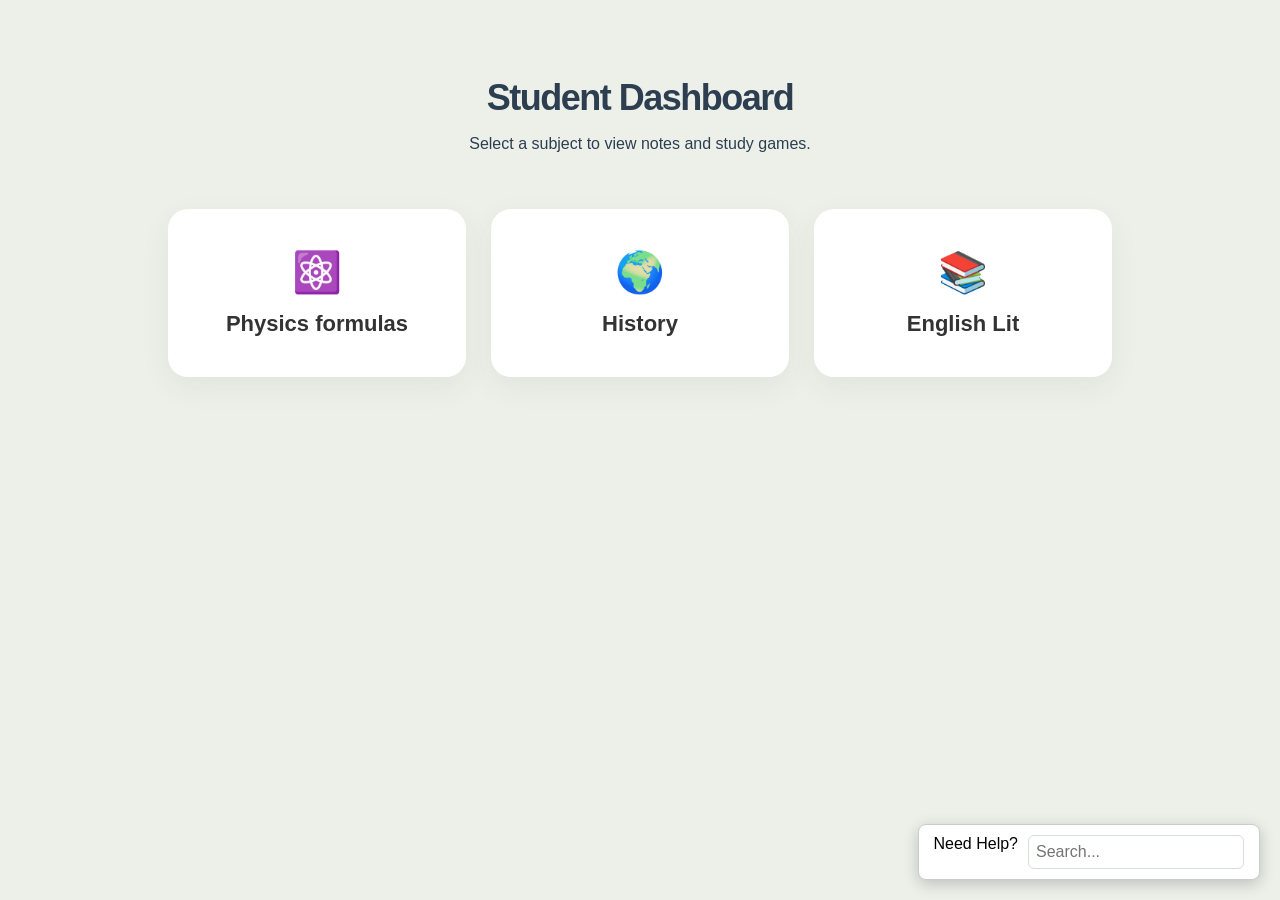
